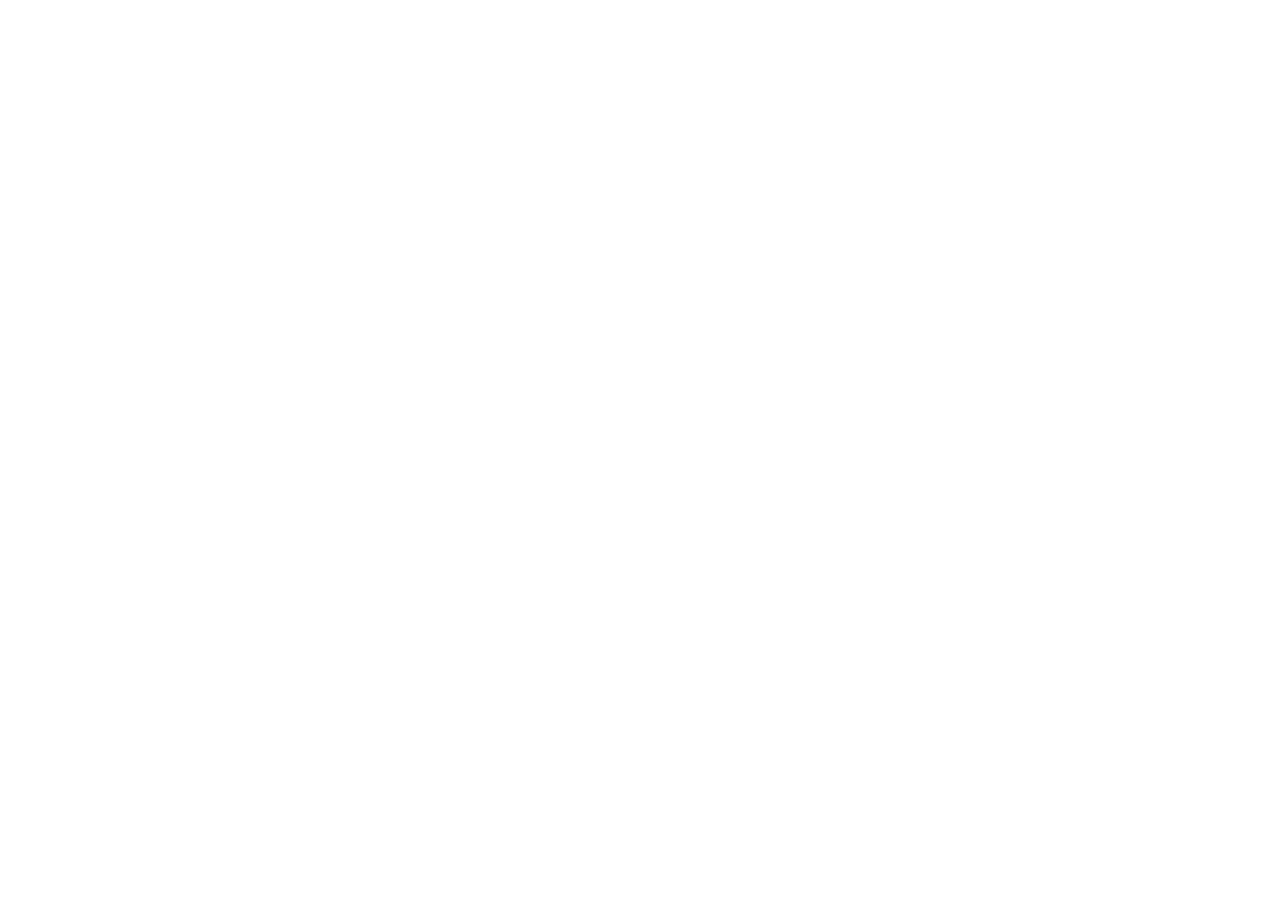
==== HTML/index.html @ 03bda8e9 "Creacion" ====
<!DOCTYPE html>
<html lang="en">
<head>
    <meta charset="UTF-8">
    <meta name="viewport" content="width=device-width, initial-scale=1.0">
    <title>Welcome</title>
    <link rel="stylesheet" href="../CSS/style.css">
</head>
<body>
    
</body>
</html>
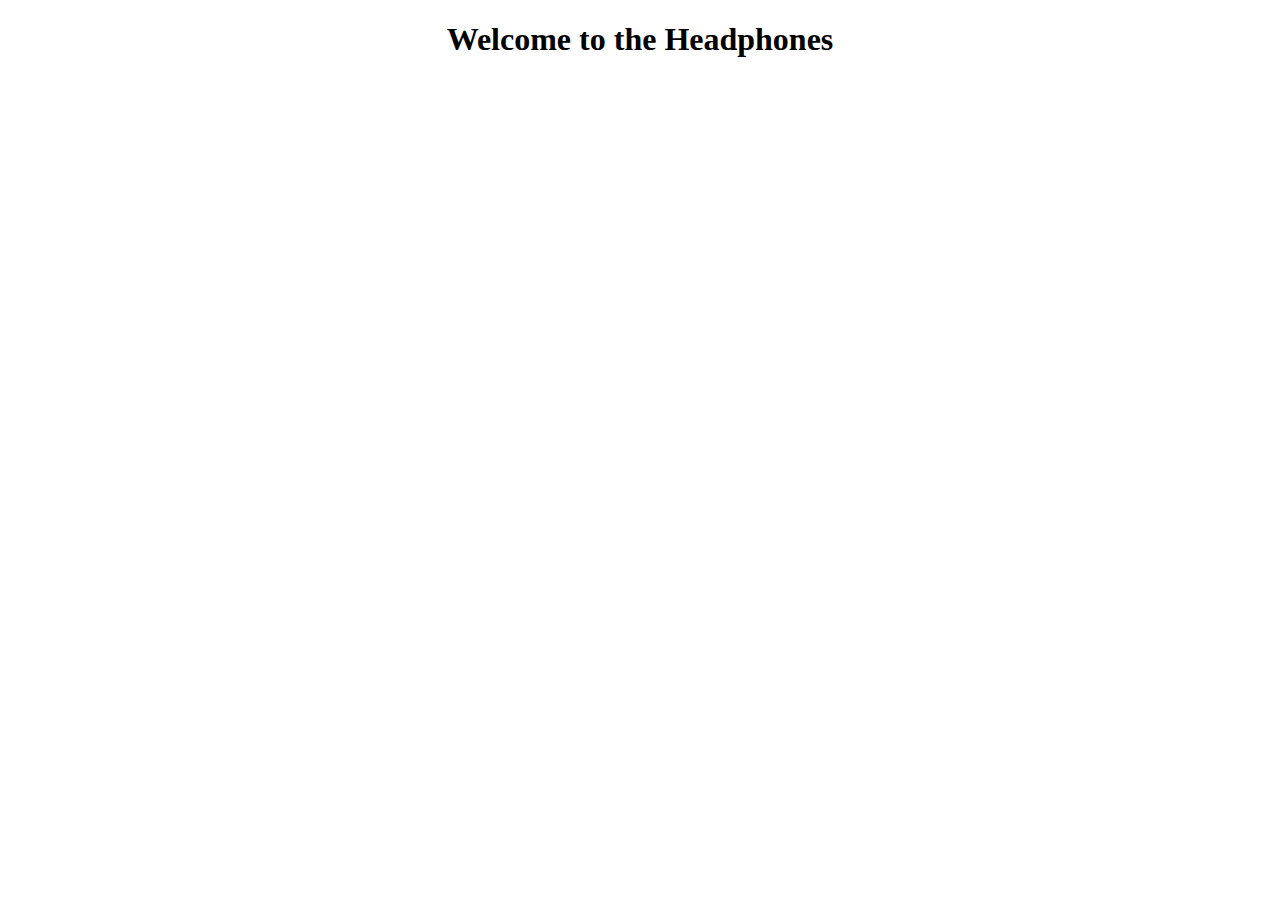
==== commit 55cc6d45: "." ====
--- a/HTML/index.html
+++ b/HTML/index.html
@@ -7,6 +7,6 @@
     <link rel="stylesheet" href="../CSS/style.css">
 </head>
 <body>
-    
+        <h1 class="Titulo">Welcome to the Headphones</h1>
 </body>
 </html>--- a/CSS/style.css
+++ b/CSS/style.css
@@ -0,0 +1,8 @@
+body{
+    padding: 0;
+    margin: 0;
+    background-color: #fff;
+    display: flex;
+    justify-content: center;
+    align-items: center;
+}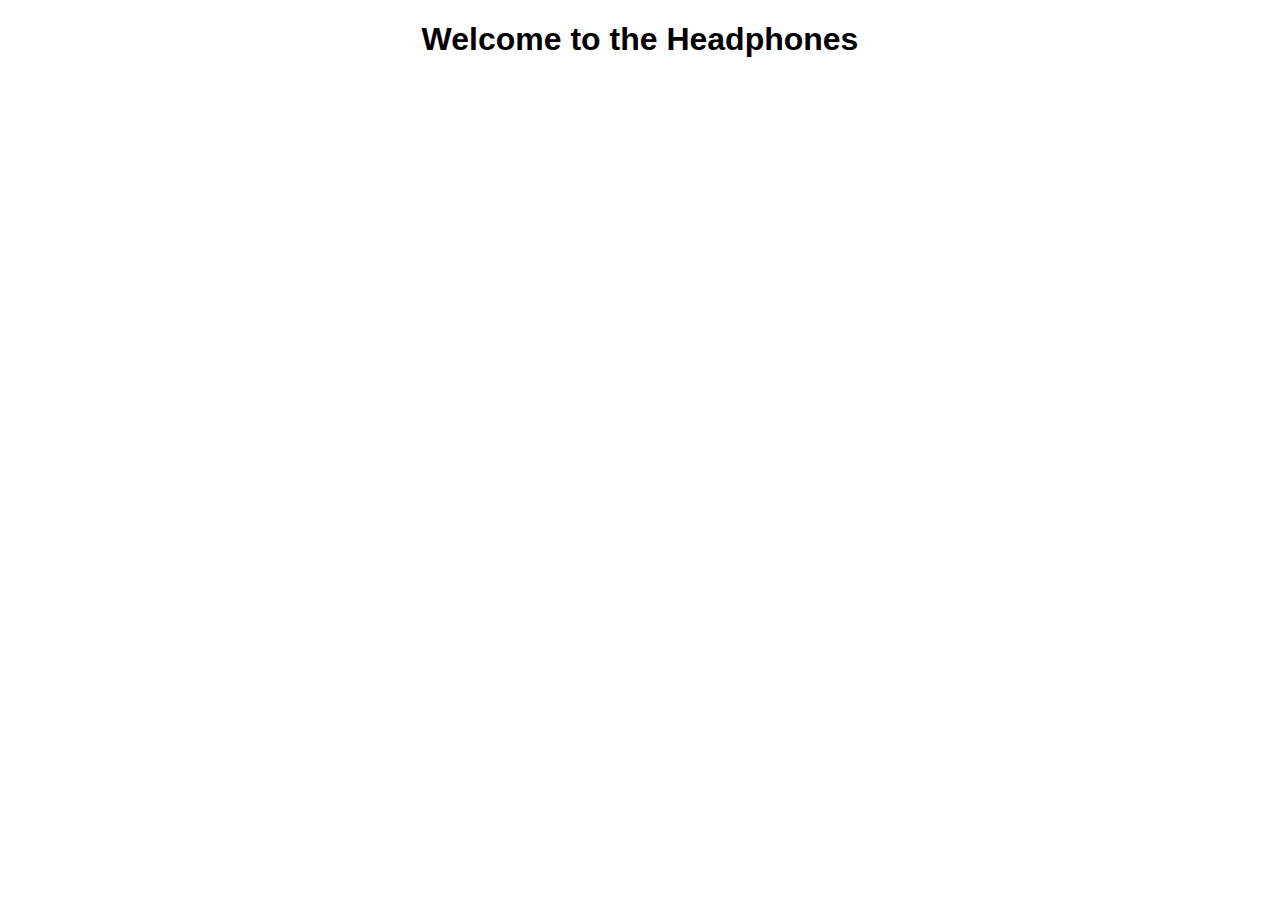
==== commit e0763972: "." ====
--- a/HTML/index.html
+++ b/HTML/index.html
@@ -7,6 +7,8 @@
     <link rel="stylesheet" href="../CSS/style.css">
 </head>
 <body>
+    <section>
         <h1 class="Titulo">Welcome to the Headphones</h1>
+    </section>
 </body>
 </html>--- a/CSS/style.css
+++ b/CSS/style.css
@@ -2,6 +2,7 @@
     padding: 0;
     margin: 0;
     background-color: #fff;
+    font-family: Arial, Helvetica, sans-serif;
     display: flex;
     justify-content: center;
     align-items: center;
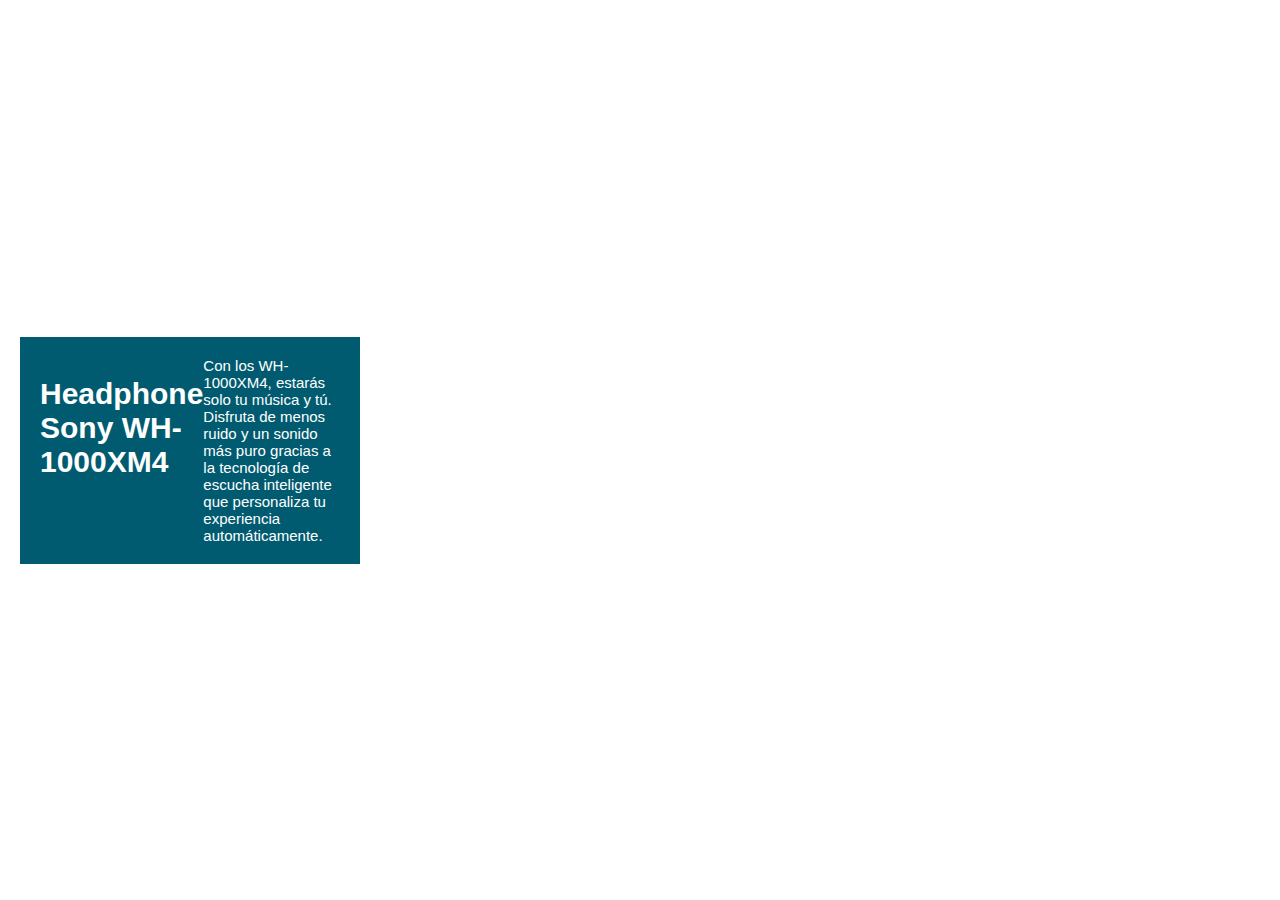
==== commit 0105002d: "complicaciones" ====
--- a/HTML/index.html
+++ b/HTML/index.html
@@ -7,8 +7,12 @@
     <link rel="stylesheet" href="../CSS/style.css">
 </head>
 <body>
-    <section>
-        <h1 class="Titulo">Welcome to the Headphones</h1>
-    </section>
+    <article class="container">
+        <p class="description">
+            <h1>Headphone Sony WH-1000XM4</h1>
+            Con los WH-1000XM4, estarás solo tu música y tú. Disfruta de menos ruido y un sonido más puro gracias a la tecnología de escucha inteligente que personaliza tu experiencia automáticamente.
+        </p>
+    </article>
+
 </body>
 </html>--- a/CSS/style.css
+++ b/CSS/style.css
@@ -6,4 +6,32 @@
     display: flex;
     justify-content: center;
     align-items: center;
+    height: 100vh;
+    position: absolute;
+}
+.container{
+    width: 300px;
+    font-size: 15px;
+    background-color: #015b70;
+    color: #fff;
+    border: 2px solid #000;
+    display: flex;
+    justify-content: center;
+    padding: 20px;
+    margin: 20px;
+    border: #000;
+    -webkit-border-radius:    ;
+    -moz-border-radius:    ;
+    -ms-border-radius:    ;
+    -o-border-radius:    ;
+}
+.button-details{
+    width: 50px;
+    height: 30px;
+    padding: 3px;
+    position: relative;
+    margin: 3px;
+    display: flex;
+    justify-content: center;
+    align-items: center;
 }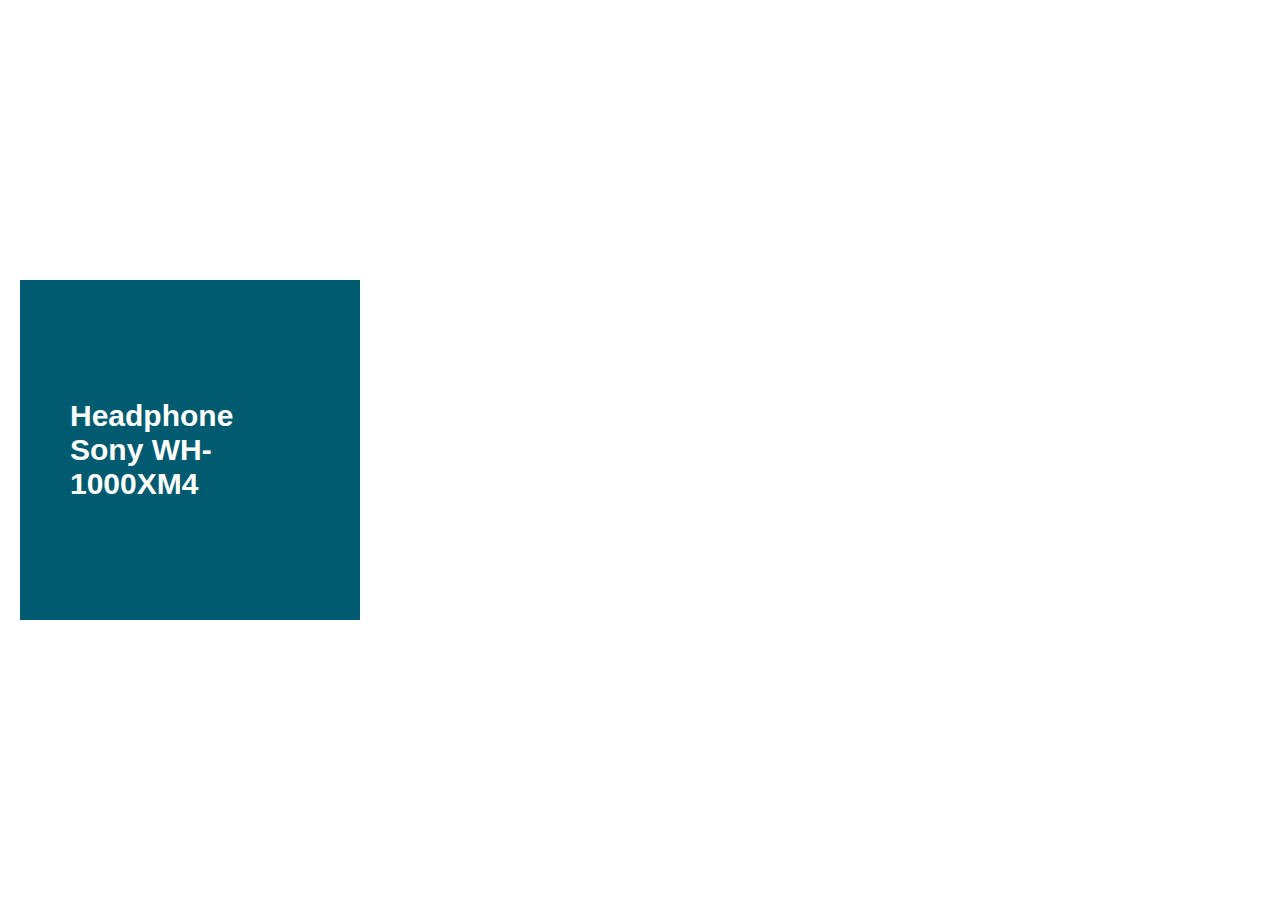
==== commit 77008150: "quilombo" ====
--- a/HTML/index.html
+++ b/HTML/index.html
@@ -9,10 +9,9 @@
 <body>
     <article class="container">
         <p class="description">
-            <h1>Headphone Sony WH-1000XM4</h1>
-            Con los WH-1000XM4, estarás solo tu música y tú. Disfruta de menos ruido y un sonido más puro gracias a la tecnología de escucha inteligente que personaliza tu experiencia automáticamente.
+            <h1 class="title">Headphone Sony WH-1000XM4</h1>
+           
         </p>
     </article>
-
 </body>
-</html>+</html>
--- a/CSS/style.css
+++ b/CSS/style.css
@@ -11,27 +11,19 @@
 }
 .container{
     width: 300px;
+    height: 300px;
     font-size: 15px;
     background-color: #015b70;
     color: #fff;
     border: 2px solid #000;
     display: flex;
     justify-content: center;
+    align-items: center;
     padding: 20px;
     margin: 20px;
     border: #000;
-    -webkit-border-radius:    ;
-    -moz-border-radius:    ;
-    -ms-border-radius:    ;
-    -o-border-radius:    ;
 }
-.button-details{
-    width: 50px;
-    height: 30px;
-    padding: 3px;
-    position: relative;
-    margin: 3px;
-    display: flex;
-    justify-content: center;
-    align-items: center;
+.title{
+    padding: 15px;
+    margin: 15px;
 }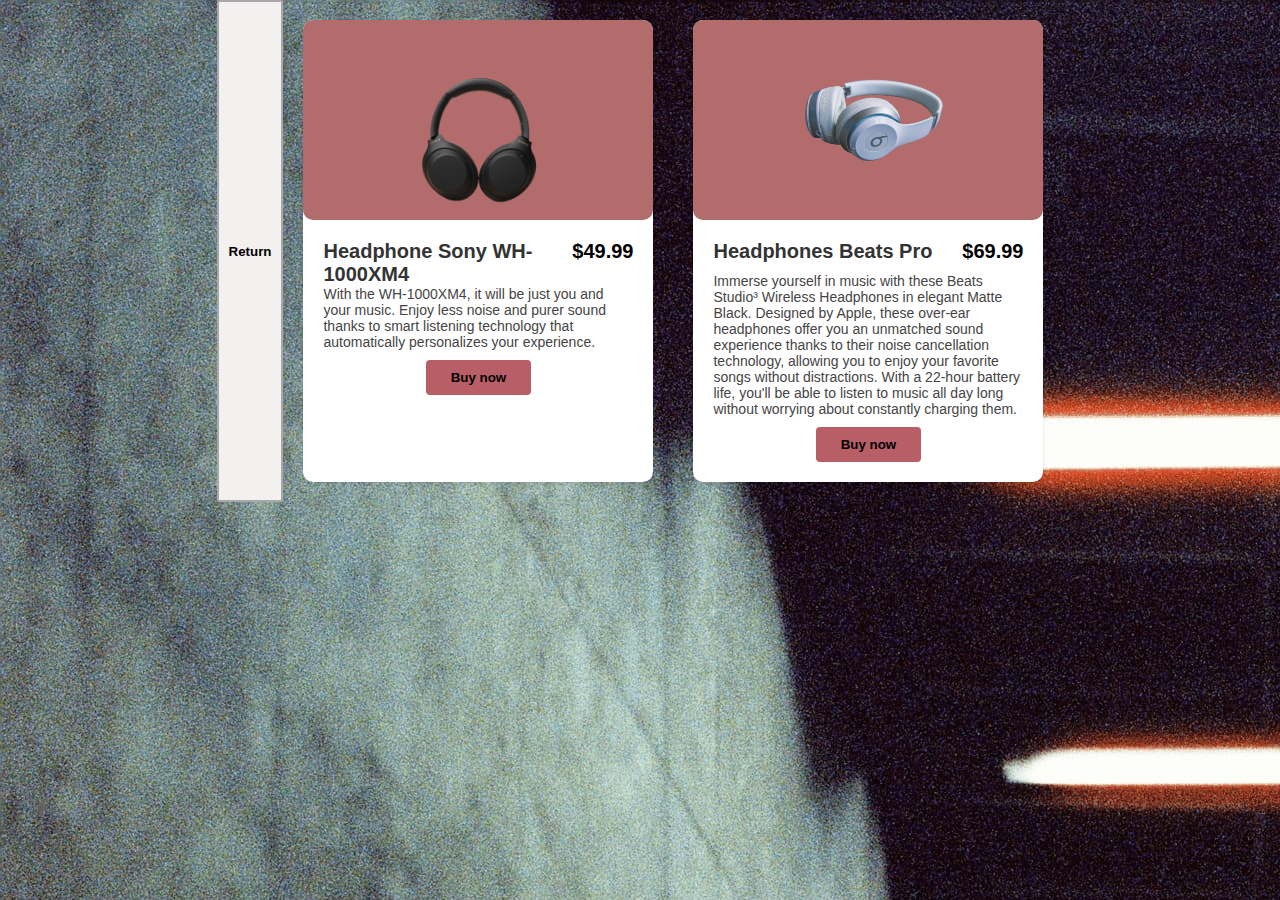
==== commit c2901e91: "." ====
--- a/HTML/index.html
+++ b/HTML/index.html
@@ -2,16 +2,59 @@
 <html lang="en">
 <head>
     <meta charset="UTF-8">
+    <meta http-equiv="X-UA-Compatible" content="IE=edge">
     <meta name="viewport" content="width=device-width, initial-scale=1.0">
-    <title>Welcome</title>
-    <link rel="stylesheet" href="../CSS/style.css">
+    <title>Product Card</title>
+    <link rel="stylesheet" href="../CSS/details.css">
 </head>
 <body>
-    <article class="container">
-        <p class="description">
-            <h1 class="title">Headphone Sony WH-1000XM4</h1>
-           
-        </p>
-    </article>
+    <div class="container">
+    <button class="return-button">
+        
+        Return
+    </button>
+
+        <div class="product-card">
+            <div class="product-image">
+              <img src="../IMG/Headphone.png" alt="Product Image">
+            </div>
+            <div class="product-details">
+                <div class="detail-top">
+                    <h2 class="product-title">
+                        Headphone Sony WH-1000XM4                  
+                    </h2>
+                    <span class="product-price">$49.99</span>
+                </div>
+                <p class="product-description">
+                    With the WH-1000XM4, it will be just you and your music. Enjoy less noise and purer sound thanks to smart listening technology that automatically personalizes your experience.
+                </p>      
+                <div class="btn-group">
+                    <button class="product-button">Buy now</button>
+                </div>
+            </div>
+        </div> 
+        
+        <div class="product-card">
+            <div class="product-image2">
+              <img src="../IMG/Beats.png" alt="Product Image2">
+            </div>
+            <div class="product-details">
+                <div class="detail-top">
+                    <h2 class="product-title">
+                        Headphones Beats Pro                 
+                    </h2>
+                    <span class="product-price">$69.99</span>
+                </div>
+                <p class="product-description">
+                    Immerse yourself in music with these Beats Studio³ Wireless Headphones in elegant Matte Black. Designed by Apple, these over-ear headphones offer you an unmatched sound experience thanks to their noise cancellation technology, allowing you to enjoy your favorite songs without distractions. With a 22-hour battery life, you'll be able to listen to music all day long without worrying about constantly charging them.
+                </p>      
+                <div class="btn-group">
+                    <button class="product-button">Buy now</button>
+                </div>
+            </div>
+        </div> 
+        
+    </div>
+
 </body>
-</html>
+</html>--- a/CSS/details.css
+++ b/CSS/details.css
@@ -0,0 +1,132 @@
+*{
+    box-sizing: border-box;
+    margin: 0;
+    padding: 0;
+}
+body {
+    background-image:url(../IMG/Backgrounded.jpg);
+    font-family: Arial, Helvetica, sans-serif;
+    min-width: 100vh;
+    display: flex;
+    align-items: center;
+    justify-content: center;
+    background-color: rgb(125, 131, 133);
+    font-family: Arial, Helvetica, sans-serif;
+    position: relative;
+}
+.container{
+    display: flex;
+    justify-content: space-between;
+}
+
+.product-card {
+    display: flex;
+    flex-direction: column;
+    width: 350px;
+    margin: 20px;
+    background-color: #fff;
+    border-radius: 10px;
+    box-shadow: 0 2px 4px rgba(0, 0, 0, 0.1);
+}
+.product-image{
+    height: 200px;
+    display: flex;
+    align-items: center;
+    justify-content: center;
+    background-color: rgb(179, 108, 108);
+    border-radius: 10px;
+}
+.product-image img {
+    width: 50%;
+    border-radius: 8px 8px 0 0;
+}
+  
+.product-details {
+    padding: 20px;
+}
+.detail-top{
+    width: 100%;
+    display: inline-flex;
+    justify-content: space-between;
+}
+.product-title {
+    font-family: Arial, Helvetica, sans-serif;
+    font-size: 20px;
+    font-weight: bold;
+    color: #333;
+}
+  
+.product-description {
+    font-family: Arial, Helvetica, sans-serif;
+    font-size: 14px;
+    color: #464444;
+    margin-bottom: 10px;
+}
+  
+.product-price {
+    font-family: Arial, Helvetica, sans-serif;
+    font-size: 20px;
+    font-weight: bold;
+    color: #000000;
+    margin-bottom: 10px;
+}
+.btn-group{
+    margin-top: 10px;
+    width: 100%;
+    display: flex;
+    align-items: center;
+    justify-content: center;
+}
+.product-button {
+    color: #000000;
+    border: none;
+    padding: 10px 25px;
+    border-radius: 4px;
+    cursor: pointer;
+    transition: background-color 0.3s ease;
+    font-weight: bold;
+}
+.product-button:nth-child(1){
+    background-color: #b85e66;
+}
+.product-button:nth-child(1):hover {
+    background-color: #7c3f44;
+}
+
+.product-button:nth-child(2){
+    background-color: #457b9d;
+}
+.product-button:hover {
+    background-color: #1d3557;
+}
+
+.return-button{
+    background-color: #f3f0f0;
+    color: #000000;
+    border: 2px solid rgba(0, 0, 0, 0.3);
+    padding: 15px 10px;
+    border-radius: 2px;
+    cursor: pointer;
+    font-weight: bold;
+    -webkit-border-radius: 2px;
+    -moz-border-radius: 2px;
+    -ms-border-radius: 2px;
+    -o-border-radius: 2px;
+}
+
+.return-button:hover{
+    background-color: #7c3f44;
+}
+
+.product-image2{
+    height: 200px;
+    display: flex;
+    align-items: center;
+    justify-content: center;
+    background-color: rgb(179, 108, 108);
+    border-radius: 10px;
+}
+.product-image2 img {
+    width:90%;
+    border-radius: 8px 8px 0 0;
+}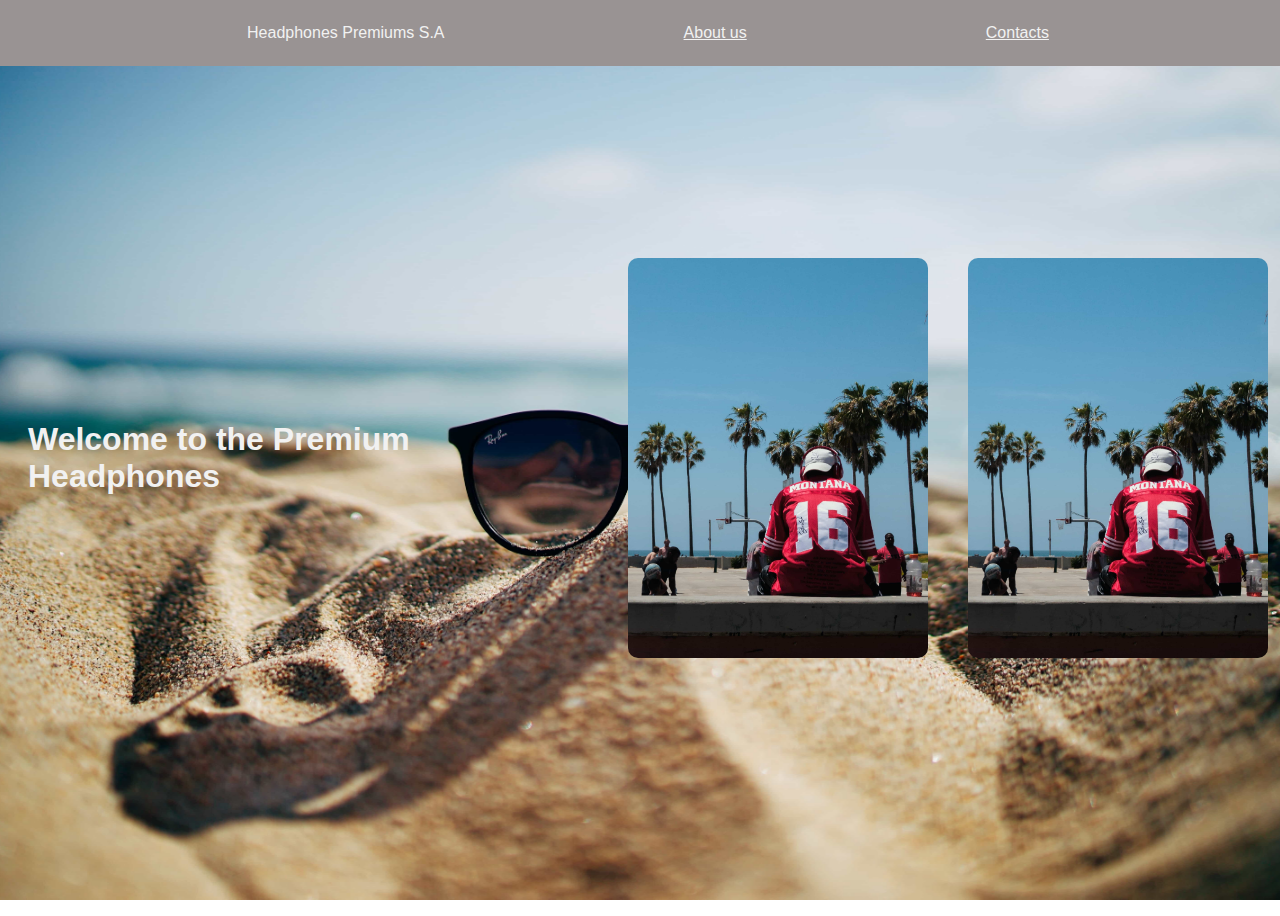
==== commit db3e9f82: "." ====
--- a/HTML/index.html
+++ b/HTML/index.html
@@ -2,59 +2,42 @@
 <html lang="en">
 <head>
     <meta charset="UTF-8">
-    <meta http-equiv="X-UA-Compatible" content="IE=edge">
     <meta name="viewport" content="width=device-width, initial-scale=1.0">
-    <title>Product Card</title>
-    <link rel="stylesheet" href="../CSS/details.css">
+    <title>Headphones Premiums</title>
+    <link rel="stylesheet" href="../CSS/home.css">
 </head>
 <body>
-    <div class="container">
-    <button class="return-button">
-        
-        Return
-    </button>
-
-        <div class="product-card">
-            <div class="product-image">
-              <img src="../IMG/Headphone.png" alt="Product Image">
-            </div>
-            <div class="product-details">
-                <div class="detail-top">
-                    <h2 class="product-title">
-                        Headphone Sony WH-1000XM4                  
-                    </h2>
-                    <span class="product-price">$49.99</span>
-                </div>
-                <p class="product-description">
-                    With the WH-1000XM4, it will be just you and your music. Enjoy less noise and purer sound thanks to smart listening technology that automatically personalizes your experience.
-                </p>      
-                <div class="btn-group">
-                    <button class="product-button">Buy now</button>
-                </div>
-            </div>
-        </div> 
-        
-        <div class="product-card">
-            <div class="product-image2">
-              <img src="../IMG/Beats.png" alt="Product Image2">
-            </div>
-            <div class="product-details">
-                <div class="detail-top">
-                    <h2 class="product-title">
-                        Headphones Beats Pro                 
-                    </h2>
-                    <span class="product-price">$69.99</span>
-                </div>
-                <p class="product-description">
-                    Immerse yourself in music with these Beats Studio³ Wireless Headphones in elegant Matte Black. Designed by Apple, these over-ear headphones offer you an unmatched sound experience thanks to their noise cancellation technology, allowing you to enjoy your favorite songs without distractions. With a 22-hour battery life, you'll be able to listen to music all day long without worrying about constantly charging them.
-                </p>      
-                <div class="btn-group">
-                    <button class="product-button">Buy now</button>
-                </div>
-            </div>
-        </div> 
-        
+  <nav class = "navbar">
+    <p>Headphones Premiums S.A</p>
+    <a href="#" class="nav-item">About us</a>
+    <a href="#" class="nav-item">Contacts</a>
+  </nav>
+  <h1>Welcome to the Premium Headphones</h1>
+  <div class="container"> 
+    <div class="card">
+      <div class="card-inner">
+        <div class="card-front"></div>
+        <div class="card-back">
+          <div class="card-content">
+            <h2>Headphone Sony V3</h2>
+            <p></p>
+            <a href="../HTML/Sony.html" class="btn">Read More</a>
+          </div>
+        </div>
+      </div>
+  </div>
+  <div class="card">
+    <div class="card-inner">
+      <div class="card-front"></div>
+      <div class="card-back">
+        <div class="card-content">
+          <h2>Headphone Beats Pro</h2>
+          <p></p>
+          <a href="../HTML/Beats.html" class="btn">Read More</a>
+        </div>
+      </div>
     </div>
-
+   </div>
+ </div> 
 </body>
 </html>--- a/CSS/home.css
+++ b/CSS/home.css
@@ -0,0 +1,165 @@
+
+h1{
+    color: #f1f1f1;
+    font-family: Arial, Helvetica, sans-serif;
+    padding: 10px 20px;
+    display: flex;
+    justify-content: center;
+}
+body {
+    background-image: url(../IMG/Beach.jpg);
+    background-position: center;
+    background-size: cover;
+    background-repeat: no-repeat;
+    background-attachment: fixed;
+    font-family: sans-serif;
+    min-height: 100vh;
+    width: 100%;
+    display: flex;
+    align-items: center;
+    justify-content: center;
+    font-family: Arial, Helvetica, sans-serif;
+    position: relative;
+}
+.container{
+    display: flex;
+    justify-content: space-between;
+}
+
+.card {
+    width: 300px;
+    height: 400px;
+    perspective: 1000px;
+    margin: 20px;   
+}
+  
+.card-inner {
+    position: relative;
+    width: 100%;
+    height: 100%;
+    border: none;
+    border-radius: 10px;
+    transition: transform 0.9s;
+    transform-style: preserve-3d;
+    -webkit-transition: transform 0.9s;
+    -moz-transition: transform 0.9s;
+    -ms-transition: transform 0.9s;
+    -o-transition: transform 0.9s;
+}
+  
+.card:hover .card-inner {
+    transform: rotateY(180deg);
+}
+  
+.card-front, .card-back {
+    position: absolute;
+    width: 100%;
+    height: 100%;
+    backface-visibility: hidden;
+    border-radius: 10px;
+}
+  
+.card-front {
+    background-color: #f1f1f1;
+    overflow: hidden;
+    background-image: url(../IMG/Background\ Card.jpg);
+    background-position: center;
+    background-size: cover;
+}
+
+.card-back {
+    background-image: url(../IMG/Background\ Card.jpg);
+    background-position: center;
+    background-size: cover;
+    backdrop-filter: blur(10px);
+    color: white;
+    transform: rotateY(180deg);
+    display: flex;
+    justify-content: center;
+    align-items: center;
+}
+  
+.card-content {
+    padding: 20px;
+    text-align: center;
+}
+  
+.card-content h2 {
+    font-size: 24px;
+    margin-bottom: 10px;
+}
+  
+.card-content p {
+    font-size: 16px;
+    margin-bottom: 20px;
+}
+  
+.btn {
+    padding: 10px 20px;
+    background-color: #f1f1f1;
+    color: #333;
+    text-decoration: none;
+    border-radius: 5px;
+}
+  
+.btn:hover {
+    background-color: #333;
+    color: #f1f1f1;
+}
+  
+.attribute{
+    position: absolute;
+    bottom: 10px;
+}
+
+.navbar{
+    background-color: #999393;
+    padding: 8px;
+    display: flex;
+    align-items: center;
+    justify-content: space-evenly;
+
+    position: fixed;
+    width: 100%;
+    top: 0px;
+    left: 0;
+    
+}
+.nav-item {
+    color: #f1f1f1;
+}
+p{
+    color: #f1f1f1;
+}
+
+@media (max-width: 920px){
+    h1{
+        display: none;
+    }
+}
+
+@media (max-width: 700px){
+    .container{
+        padding-top: 60px;
+        display: flex;
+        flex-direction: column;
+    }
+}
+
+@media (max-width: 400px){
+    .nav-item{
+        display: none;
+    }
+}
+
+@media (max-width: 350px){
+    .container{
+        display: flex;
+        justify-content: center;
+        align-items: center;        
+    }
+    .card{
+        width: 270px ;
+    }
+}
+
